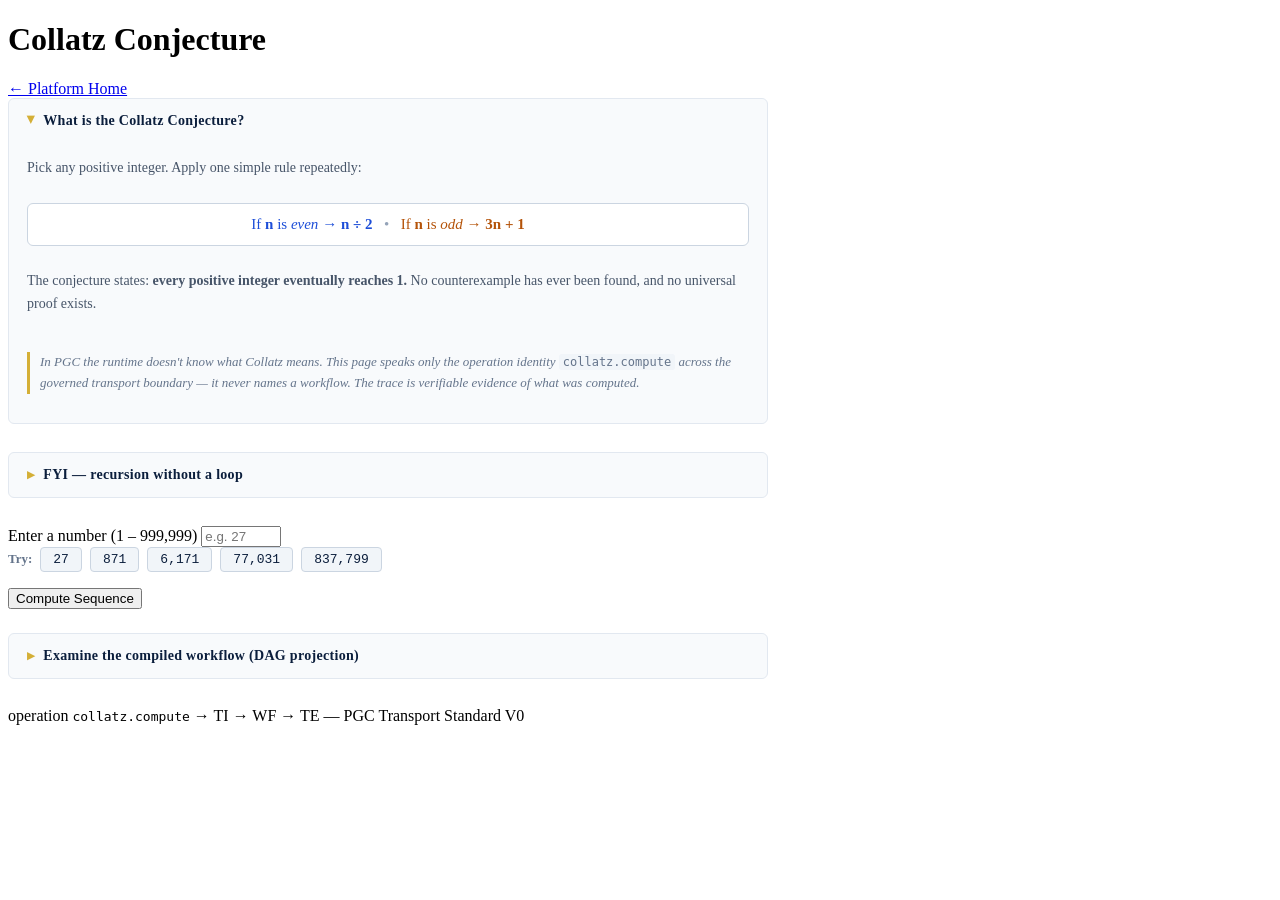
==== workloads/collatz/client/web/collatz/index.html @ 3c965199 "split platfrom repo" ====
<!DOCTYPE html>
<html lang="en">
<head>
    <meta charset="UTF-8">
    <meta name="viewport" content="width=device-width, initial-scale=1.0">
    <title>Collatz Conjecture — PGC Platform</title>
    <link rel="stylesheet" href="/css/base.css">
    <link rel="stylesheet" href="css/collatz.css">
</head>
<body>
    <header class="app-header">
        <div class="header-inner">
            <h1 class="app-title">Collatz Conjecture</h1>
        </div>
        <nav class="screen-nav">
            <a href="/">&larr; Platform Home</a>
        </nav>
    </header>

    <div class="container collatz-wide">

        <details class="explainer" open>
            <summary>What is the Collatz Conjecture?</summary>
            <div class="explainer-body">
                <p>Pick any positive integer. Apply one simple rule repeatedly:</p>
                <div class="rule-box">
                    <span class="rule-even">If <strong>n</strong> is <em>even</em> &rarr; <strong>n &divide; 2</strong></span>
                    <span class="rule-sep">&nbsp;&nbsp;&bull;&nbsp;&nbsp;</span>
                    <span class="rule-odd">If <strong>n</strong> is <em>odd</em> &rarr; <strong>3n + 1</strong></span>
                </div>
                <p>
                    The conjecture states: <strong>every positive integer eventually reaches 1.</strong>
                    No counterexample has ever been found, and no universal proof exists.
                </p>
                <p class="explainer-pgc-note">
                    In PGC the runtime doesn't know what Collatz means. This page speaks only the
                    operation identity <code>collatz.compute</code> across the governed transport
                    boundary &mdash; it never names a workflow. The trace is verifiable evidence of
                    what was computed.
                </p>
            </div>
        </details>

        <details class="explainer">
            <summary>FYI &mdash; recursion without a loop</summary>
            <div class="explainer-body">
                <p>
                    Collatz is an inherently <strong>recursive</strong> computation: apply the rule
                    repeatedly until you reach 1, with no known bound on how many steps that takes.
                </p>
                <p class="explainer-pgc-note">
                    Yet PGC governs it as a <strong>finite, acyclic DAG</strong>
                    (<code>IN &rarr; compute &rarr; verify &rarr; store &rarr; exit</code>) that the
                    runtime traverses <strong>without any loop or recursion construct</strong>. The
                    unbounded iteration is sealed inside a <em>pure capability transform</em>; the
                    governed control flow itself never loops and never recurses. The platform
                    therefore supports recursive / unbounded workloads <strong>without</strong> adding
                    a <code>loop</code> primitive to the protocol &mdash; a non-obvious but
                    foundational property of pure DAG traversal.
                </p>
            </div>
        </details>

        <form id="collatz-form" onsubmit="event.preventDefault(); submitCollatz();">
            <div class="form-group">
                <label for="seed_number">Enter a number (1 &ndash; 999,999)</label>
                <input type="number" id="seed_number" min="1" max="999999" placeholder="e.g. 27" required>
            </div>

            <div class="quick-picks">
                <span class="quick-label">Try:</span>
                <button type="button" class="pick-btn" onclick="setPick(27)">27</button>
                <button type="button" class="pick-btn" onclick="setPick(871)">871</button>
                <button type="button" class="pick-btn" onclick="setPick(6171)">6,171</button>
                <button type="button" class="pick-btn" onclick="setPick(77031)">77,031</button>
                <button type="button" class="pick-btn" onclick="setPick(837799)">837,799</button>
            </div>

            <button type="submit" class="primary-button">Compute Sequence</button>
        </form>

        <div id="result" class="result-panel"></div>

        <details class="explainer" style="margin-top:24px;">
            <summary>Examine the compiled workflow (DAG projection)</summary>
            <div class="explainer-body">
                <p>
                    Below is the <strong>compiled</strong> execution graph of
                    <code>WF_COLLATZ_CONJECTURE_V0</code>, served live from the Reference Platform
                    Snapshot. Trace the finite, acyclic path the runtime traverses &mdash; a cognitive
                    exercise in reading a governed workflow as a DAG rather than as code.
                </p>
                <img id="wf-projection"
                     src="/snapshot/behavior_logic/workload/WF_COLLATZ_CONJECTURE_V0/WF_COLLATZ_CONJECTURE_V0.projection.png"
                     alt="Compiled DAG projection of WF_COLLATZ_CONJECTURE_V0"
                     style="max-width:100%;border:1px solid #e2e8f0;border-radius:6px;margin-top:4px;"
                     onerror="this.style.display='none'; document.getElementById('wf-projection-msg').style.display='block';">
                <p id="wf-projection-msg" style="display:none;color:#991b1b;font-size:13px;">
                    Compiled projection unavailable &mdash; the snapshot may have been cleaned or
                    rebuilt. Rebuild the snapshot to regenerate it.
                </p>
                <p style="font-size:12px;margin-top:6px;">
                    <a href="/snapshot/behavior_logic/workload/WF_COLLATZ_CONJECTURE_V0/WF_COLLATZ_CONJECTURE_V0.projection.png"
                       target="_blank" rel="noopener">Open full size &rarr;</a>
                </p>
            </div>
        </details>
    </div>

    <footer class="app-footer">
        operation <code>collatz.compute</code> &rarr; TI &rarr; WF &rarr; TE &mdash; PGC Transport Standard V0
    </footer>

    <script src="js/collatz_bridge.js"></script>
</body>
</html>
---- workloads/collatz/client/web/collatz/css/collatz.css ----
/* collatz.css — Collatz Conjecture demo styles (extends base.css). */

.collatz-wide { max-width: 760px; }

/* ── Explainer ── */
.explainer { border: 1px solid #e2e8f0; border-radius: 6px; padding: 0; margin-bottom: 28px; background: #f8fafc; }
.explainer summary {
    font-size: 14px; font-weight: bold; color: #0b1e3c; padding: 14px 18px; cursor: pointer;
    letter-spacing: .3px; list-style: none; display: flex; align-items: center; gap: 8px;
}
.explainer summary::before { content: "\25B6"; font-size: 10px; color: #d4af37; transition: transform .2s; }
.explainer[open] summary::before { transform: rotate(90deg); }
.explainer-body { padding: 0 18px 16px; display: flex; flex-direction: column; gap: 10px; }
.explainer-body p { font-size: 14px; color: #475569; line-height: 1.6; }
.rule-box {
    display: flex; align-items: center; justify-content: center; background: #fff;
    border: 1px solid #cbd5e1; border-radius: 6px; padding: 12px 20px; gap: 4px;
    font-size: 15px; flex-wrap: wrap;
}
.rule-even { color: #1d4ed8; }
.rule-odd  { color: #b45309; }
.rule-sep  { color: #94a3b8; }
.explainer-pgc-note {
    font-size: 13px !important; color: #64748b !important; border-left: 3px solid #d4af37;
    padding-left: 10px; font-style: italic;
}
.explainer-pgc-note code { background: #f1f5f9; padding: 1px 4px; border-radius: 3px; font-style: normal; font-size: 12px; }

/* ── Quick picks ── */
.quick-picks { display: flex; align-items: center; gap: 8px; margin-bottom: 16px; flex-wrap: wrap; }
.quick-label { font-size: 13px; color: #64748b; font-weight: bold; }
.pick-btn {
    background: #f1f5f9; border: 1px solid #cbd5e1; border-radius: 4px; padding: 4px 12px;
    font-size: 13px; color: #0b1e3c; cursor: pointer; transition: background .15s, border-color .15s;
    font-family: 'Courier New', monospace;
}
.pick-btn:hover { background: #0b1e3c; color: #d4af37; border-color: #0b1e3c; }

/* ── Sequence stats ── */
.seq-stats {
    display: flex; gap: 24px; flex-wrap: wrap; margin-bottom: 16px; padding: 12px 16px;
    background: #f0fdf4; border-radius: 6px; border: 1px solid #86efac;
}
.seq-stat { display: flex; flex-direction: column; gap: 2px; }
.seq-stat .stat-label { font-size: 11px; color: #64748b; text-transform: uppercase; letter-spacing: .5px; font-weight: bold; }
.seq-stat .stat-value { font-size: 20px; font-weight: bold; color: #0b1e3c; font-family: 'Courier New', monospace; }
.seq-stat .stat-value.peak { color: #b45309; }

/* ── Sequence chain ── */
.seq-chain-wrap { margin-bottom: 12px; }
.seq-chain-label { font-size: 12px; font-weight: bold; color: #64748b; text-transform: uppercase; letter-spacing: .5px; margin-bottom: 8px; }
.seq-chain {
    display: flex; flex-wrap: wrap; align-items: center; gap: 0; padding: 12px;
    background: #1e293b; border-radius: 6px; font-family: 'Courier New', monospace;
    font-size: 13px; max-height: 220px; overflow-y: auto;
}
.seq-num { color: #e2e8f0; padding: 2px 4px; border-radius: 3px; line-height: 1.8; }
.seq-num.seed { color: #d4af37; font-weight: bold; }
.seq-num.peak { color: #fb923c; }
.seq-num.one  { color: #4ade80; font-weight: bold; }
.seq-arrow { color: #475569; padding: 0 3px; font-size: 11px; line-height: 1.8; }
.seq-truncated { color: #64748b; font-size: 12px; padding: 2px 6px; font-style: italic; }
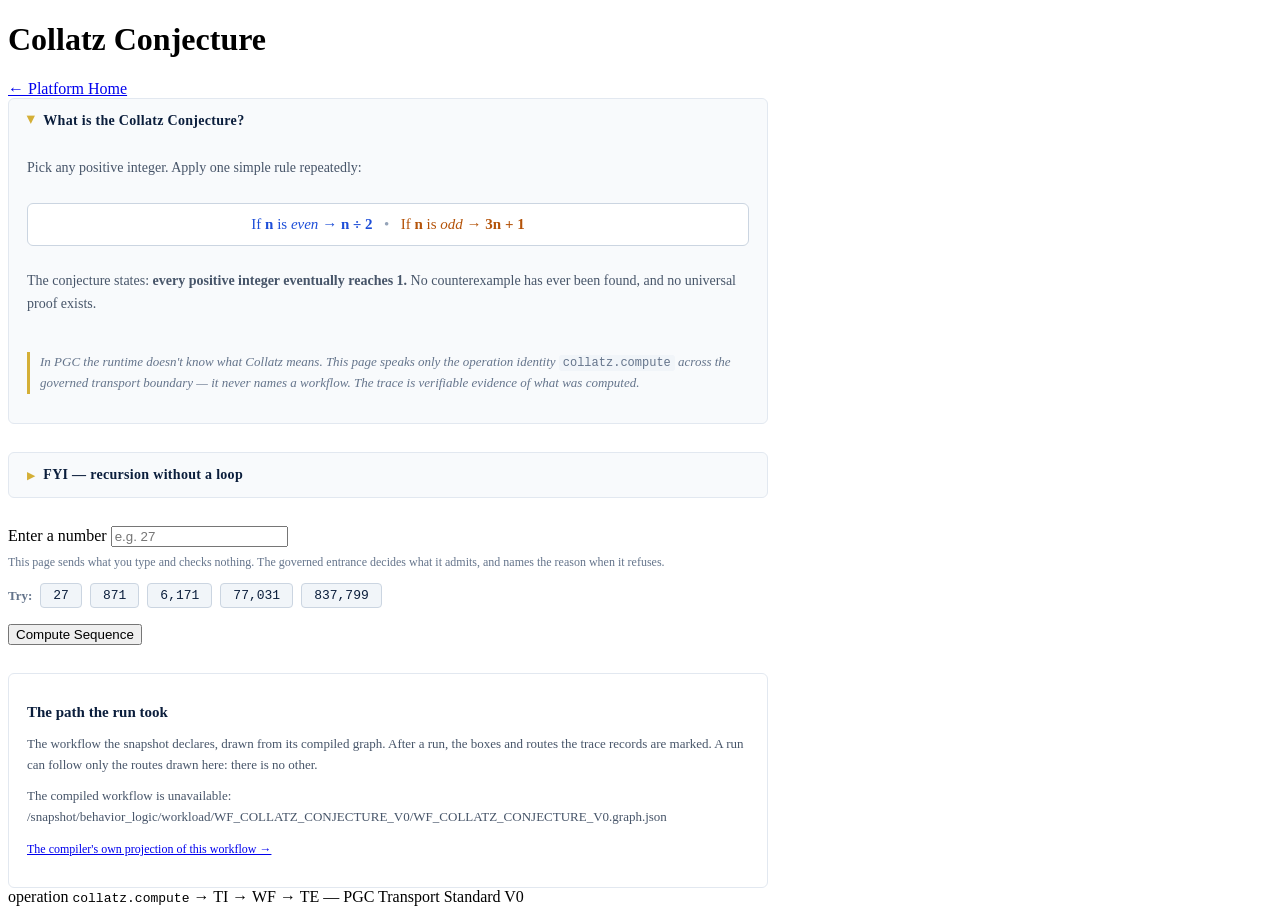
==== commit 2947e487: "Collatz client: no browser-side check; mark the run's path on the   compiled workflow   The page sen" ====
--- a/workloads/collatz/client/web/collatz/index.html
+++ b/workloads/collatz/client/web/collatz/index.html
@@ -63,8 +63,10 @@
 
         <form id="collatz-form" onsubmit="event.preventDefault(); submitCollatz();">
             <div class="form-group">
-                <label for="seed_number">Enter a number (1 &ndash; 999,999)</label>
-                <input type="number" id="seed_number" min="1" max="999999" placeholder="e.g. 27" required>
+                <label for="seed_number">Enter a number</label>
+                <input type="text" id="seed_number" placeholder="e.g. 27" autocomplete="off">
+                <p class="field-note">This page sends what you type and checks nothing. The governed
+                    entrance decides what it admits, and names the reason when it refuses.</p>
             </div>
 
             <div class="quick-picks">
@@ -81,36 +83,27 @@
 
         <div id="result" class="result-panel"></div>
 
-        <details class="explainer" style="margin-top:24px;">
-            <summary>Examine the compiled workflow (DAG projection)</summary>
-            <div class="explainer-body">
-                <p>
-                    Below is the <strong>compiled</strong> execution graph of
-                    <code>WF_COLLATZ_CONJECTURE_V0</code>, served live from the Reference Platform
-                    Snapshot. Trace the finite, acyclic path the runtime traverses &mdash; a cognitive
-                    exercise in reading a governed workflow as a DAG rather than as code.
-                </p>
-                <img id="wf-projection"
-                     src="/snapshot/behavior_logic/workload/WF_COLLATZ_CONJECTURE_V0/WF_COLLATZ_CONJECTURE_V0.projection.png"
-                     alt="Compiled DAG projection of WF_COLLATZ_CONJECTURE_V0"
-                     style="max-width:100%;border:1px solid #e2e8f0;border-radius:6px;margin-top:4px;"
-                     onerror="this.style.display='none'; document.getElementById('wf-projection-msg').style.display='block';">
-                <p id="wf-projection-msg" style="display:none;color:#991b1b;font-size:13px;">
-                    Compiled projection unavailable &mdash; the snapshot may have been cleaned or
-                    rebuilt. Rebuild the snapshot to regenerate it.
-                </p>
-                <p style="font-size:12px;margin-top:6px;">
-                    <a href="/snapshot/behavior_logic/workload/WF_COLLATZ_CONJECTURE_V0/WF_COLLATZ_CONJECTURE_V0.projection.png"
-                       target="_blank" rel="noopener">Open full size &rarr;</a>
-                </p>
-            </div>
-        </details>
+        <section class="workflow-panel">
+            <h2>The path the run took</h2>
+            <p>
+                The workflow the snapshot declares, drawn from its compiled graph. After a run, the
+                boxes and routes the trace records are marked. A run can follow only the routes drawn
+                here: there is no other.
+            </p>
+            <svg id="wf-diagram" role="img" aria-label="Compiled workflow WF_COLLATZ_CONJECTURE_V0"></svg>
+            <p class="workflow-foot">
+                <a href="/snapshot/behavior_logic/workload/WF_COLLATZ_CONJECTURE_V0/WF_COLLATZ_CONJECTURE_V0.projection.png"
+                   target="_blank" rel="noopener">The compiler's own projection of this workflow &rarr;</a>
+                <span id="wf-snapshot"></span>
+            </p>
+        </section>
     </div>
 
     <footer class="app-footer">
         operation <code>collatz.compute</code> &rarr; TI &rarr; WF &rarr; TE &mdash; PGC Transport Standard V0
     </footer>
 
+    <script src="js/workflow_diagram.js"></script>
     <script src="js/collatz_bridge.js"></script>
 </body>
 </html>
--- a/workloads/collatz/client/web/collatz/css/collatz.css
+++ b/workloads/collatz/client/web/collatz/css/collatz.css
@@ -60,3 +60,23 @@
 .seq-num.one  { color: #4ade80; font-weight: bold; }
 .seq-arrow { color: #475569; padding: 0 3px; font-size: 11px; line-height: 1.8; }
 .seq-truncated { color: #64748b; font-size: 12px; padding: 2px 6px; font-style: italic; }
+
+/* ── Input note ── */
+.field-note { font-size: 12px; color: #64748b; margin-top: 6px; line-height: 1.5; }
+
+/* ── The path the run took (workflow_diagram.js) ── */
+.workflow-panel { margin-top: 28px; padding: 18px; border: 1px solid #e2e8f0; border-radius: 6px; background: #fff; }
+.workflow-panel h2 { font-size: 15px; color: #0b1e3c; margin-bottom: 6px; }
+.workflow-panel p { font-size: 13px; color: #475569; line-height: 1.6; margin-bottom: 10px; }
+.workflow-foot { display: flex; justify-content: space-between; flex-wrap: wrap; gap: 8px; font-size: 12px !important; }
+.workflow-foot span { font-family: 'Courier New', monospace; color: #94a3b8; }
+svg.workflow { width: 100%; height: auto; display: block; margin: 6px 0 4px; }
+svg.workflow .box rect { fill: #f8fafc; stroke: #94a3b8; stroke-width: 1.2; }
+svg.workflow .box .kind { fill: #64748b; font: bold 11px 'Courier New', monospace; }
+svg.workflow .box .name { fill: #0b1e3c; font: 13px Arial, Helvetica, sans-serif; }
+svg.workflow .edge path { fill: none; stroke: #94a3b8; stroke-width: 1.2; }
+svg.workflow .edge text { fill: #64748b; font: 10px 'Courier New', monospace; }
+svg.workflow .arrow { fill: #94a3b8; }
+svg.workflow .box.taken rect { fill: #fdf6e0; stroke: #b8941f; stroke-width: 2.2; }
+svg.workflow .edge.taken path { stroke: #b8941f; stroke-width: 2.4; }
+svg.workflow .edge.taken text { fill: #8a6d12; font-weight: bold; }
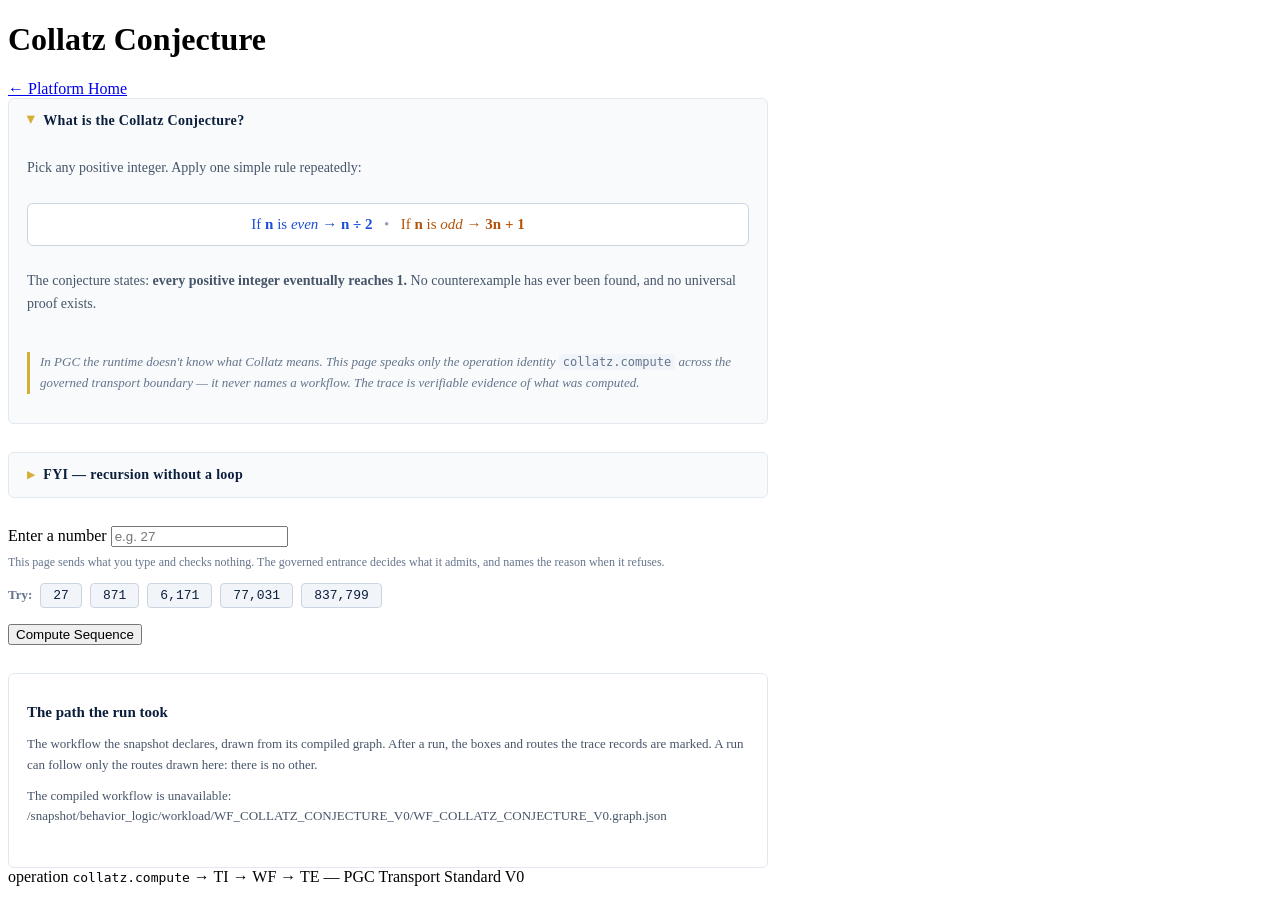
==== commit d4936b12: "Collatz: drop the link to the compiler's projection PNG" ====
--- a/workloads/collatz/client/web/collatz/index.html
+++ b/workloads/collatz/client/web/collatz/index.html
@@ -92,8 +92,6 @@
             </p>
             <svg id="wf-diagram" role="img" aria-label="Compiled workflow WF_COLLATZ_CONJECTURE_V0"></svg>
             <p class="workflow-foot">
-                <a href="/snapshot/behavior_logic/workload/WF_COLLATZ_CONJECTURE_V0/WF_COLLATZ_CONJECTURE_V0.projection.png"
-                   target="_blank" rel="noopener">The compiler's own projection of this workflow &rarr;</a>
                 <span id="wf-snapshot"></span>
             </p>
         </section>
@@ -103,7 +101,7 @@
         operation <code>collatz.compute</code> &rarr; TI &rarr; WF &rarr; TE &mdash; PGC Transport Standard V0
     </footer>
 
-    <script src="js/workflow_diagram.js"></script>
+    <script src="/diagram/workflow_diagram.js"></script>
     <script src="js/collatz_bridge.js"></script>
 </body>
 </html>
